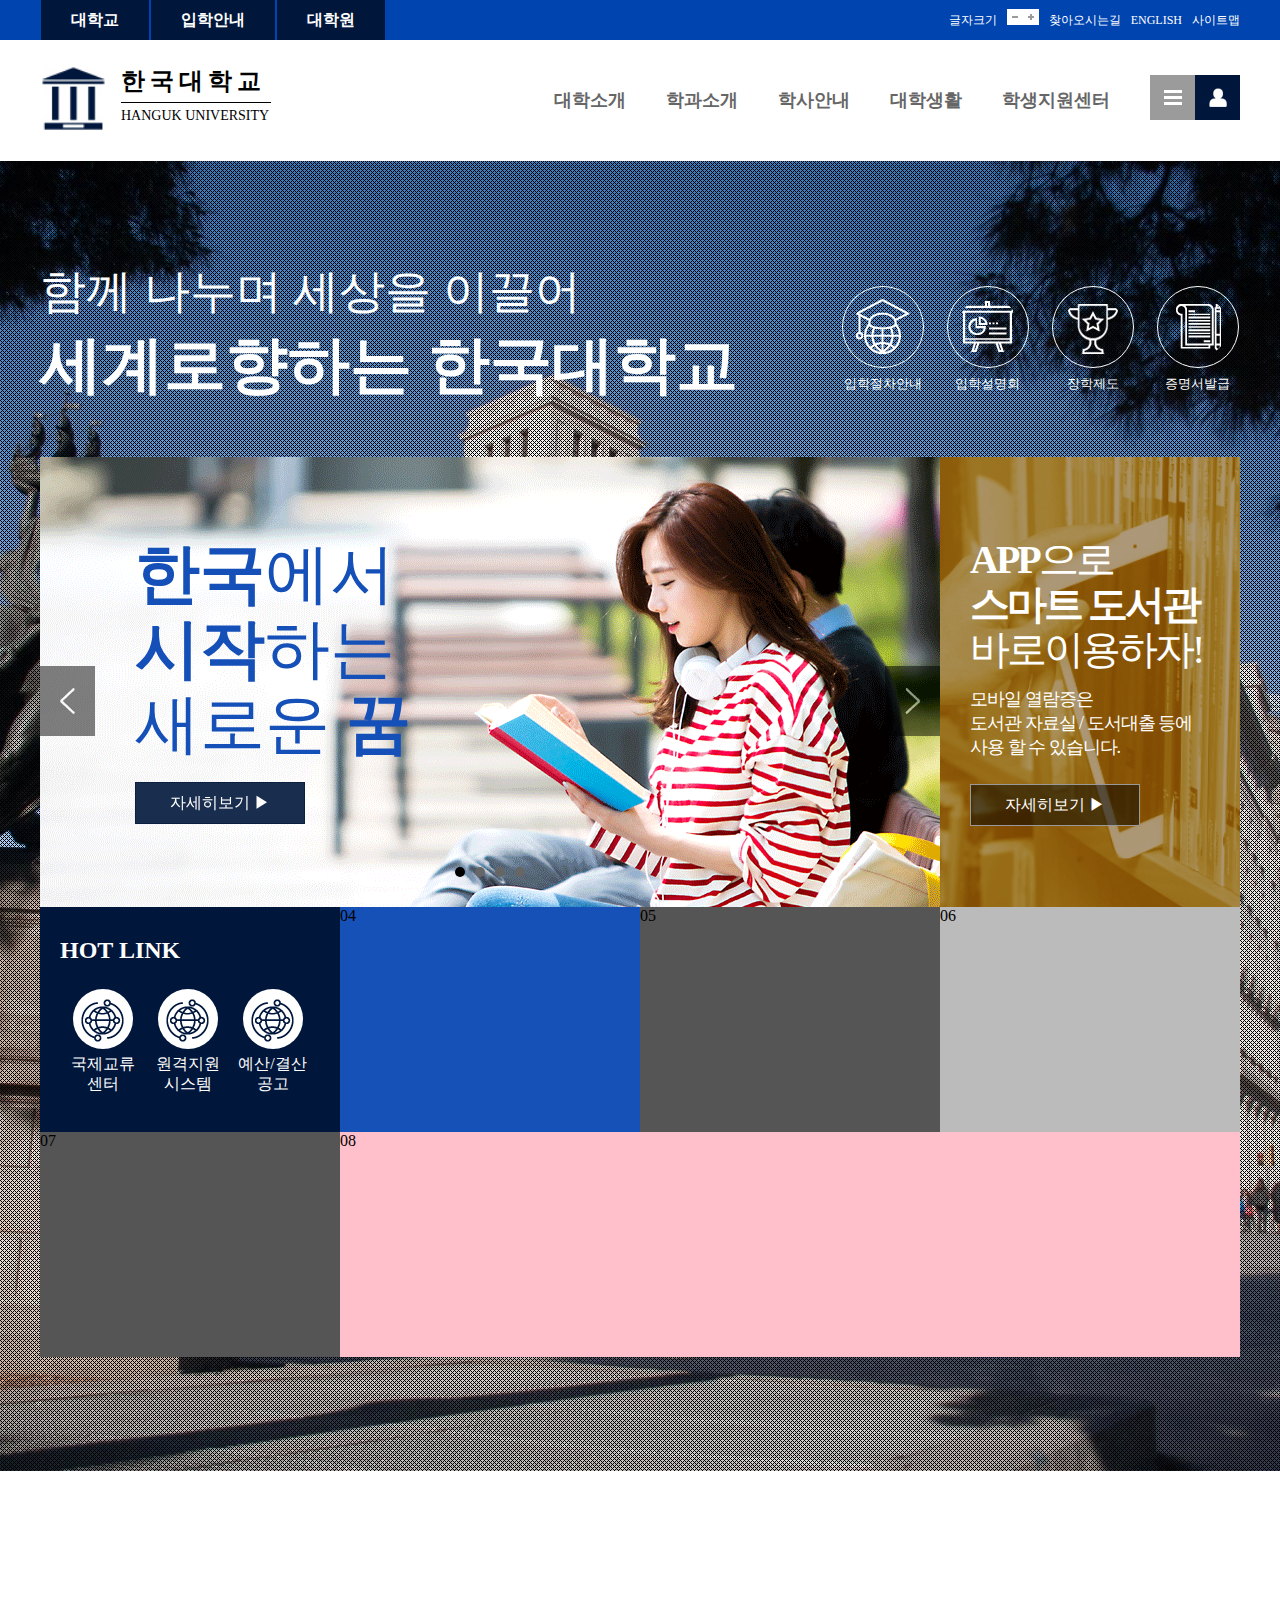
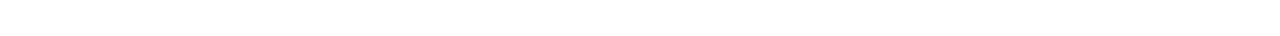
==== 02college/index.html @ dc36ebf3 "-" ====
<!DOCTYPE html>
<html lang="ko">
<head>
    <meta charset="UTF-8">
    <title>한국대학교</title>
    <link rel="stylesheet" href="css/reset.css">
    <link rel="stylesheet" href="css/jquery.bxslider.css">
    <link rel="stylesheet" href="css/style.css">
    <link rel="stylesheet" href="css/common.css">
    <script src="js/jquery-3.1.1.min.js"></script>
    <script src="js/jquery.bxslider.js"></script>
    <script>
        $(document).ready(function(){
            $(".slider").bxSlider({
                auto:true
            });
        });
        
    </script>
</head>
<body>
    <header id="header">
        <div class="top">
            <div class="wrap clearfix"> <!--1200px-->
                <ul class="topMenu">
                    <li><a href="#">대학교</a></li>
                    <li><a href="#">입학안내</a></li>
                    <li><a href="#">대학원</a></li>
                </ul>
                <ul class="sideMenu">
                    <li><a href="#">글자크기</a></li>
                    <li>
                        <ul>
                            <li><a href="#"><img src="images/sidemenu_btn1.png" alt=""></a></li>
                            <li><a href="#"><img src="images/sidemenu_btn2.png" alt=""></a></li>
                        </ul>
                    </li>
                    <li><a href="#">찾아오시는길</a></li>
                    <li><a href="#">ENGLISH</a></li>
                    <li><a href="#">사이트맵</a></li>
                </ul>
            </div><!--//wrap-->
        </div><!--//top-->
        <div class="wrap clearfix">
            <div class="logo">
                <img src="images/logo.png" alt="">
                <h2>한국대학교</h2>
                <p>HANGUK UNIVERSITY</p>
            </div>
            <div class="mainMenu">
                <ul>
                    <li><a href="#">대학소개</a></li>
                    <li><a href="#">학과소개</a></li>
                    <li><a href="#">학사안내</a></li>
                    <li><a href="#">대학생활</a></li>
                    <li><a href="#">학생지원센터</a></li>
                </ul>
                <ul>
                    <li><a href="#"><img src="images/menu_toggle_btn.png" alt=""></a></li>
                    <li><a href="#"><img src="images/menu_my_btn.png" alt=""></a></li>
                </ul>
            </div>
        </div>
    </header>
    <section id="contents">
        <div class="wrap ">
            <div class="conTop clearfix">
                <div class="txtTop">
                    <p>함께 나누며 세상을 이끌어</p>
                    <h1>세계로향하는 한국대학교</h1>
                </div>
                <ul class="btnTop">
                    <li><a href="#"><img src="images/ICON1.png" alt="">입학절차안내</a>
                    </li>
                    <li><a href="#"><img src="images/ICON2.png" alt="">입학설명회</a>
                    </li>
                    <li><a href="#"><img src="images/ICON3.png" alt="">장학제도</a>
                    </li>
                    <li><a href="#"><img src="images/ICON4.png" alt="">증명서발급</a>
                    </li>
                </ul>
            </div>
            <div class="container">
                <ul class="clearfix">
                    <li>
                        <div class="sliderWrap">
                            <ul class="slider">
                                <li><img src="images/main_slide01.png" alt=""></li>
                                <li><img src="images/main_slide01.png" alt=""></li>
                                <li><img src="images/main_slide01.png" alt=""></li>
                                <li><img src="images/main_slide01.png" alt=""></li>
                            </ul>
                            <div class="txtSlider">
                                <p class="mb20"><span class="twb">한국</span>에서<br><span class="twb">시작</span>하는<br>새로운 <span class="twb">꿈</span><br></p>
                                <a href="#" class="btn2">자세히보기 &#9654;</a>
                            </div>
                        </div>
                    </li><!----75%---->
                    <li>
                        <p class="mb15"><span class="twb">APP</span>으로<br><span class="twb">스마트 도서관</span><br>바로이용하자!</p>
                        <p class="mb25">모바일 열람증은<br>도서관 자료실 / 도서대출 등에<br>사용 할 수 있습니다.</p>
                        <a href="#" class="btn">자세히보기 &#9654;</a>
                    </li>
                    <li>
                        <p class="mb25">HOT LINK</p>
                        <ul>
                            <li>
                                <a href=""><img src="images/hotlink_icon01.png" alt="">국제교류센터</a>
                            </li>
                            <li>
                                <a href=""><img src="images/hotlink_icon01.png" alt="">원격지원시스템</a>
                            </li>
                            <li>
                                <a href=""><img src="images/hotlink_icon01.png" alt="">예산/결산 공고</a>
                            </li>
                        </ul>
                    </li>
                    <li>04</li>
                    <li>05</li>
                    <li>06</li>
                    <li>07</li>
                    <li>08</li>
                </ul>
            </div>
        </div>
    </section>
    <footer id="footer">
    </footer>
</body>
</html>
---- 02college/css/style.css ----
@charset "utf-8";

.wrap { width: 1200px; margin: 0 auto;}

/*------------header------------*/
#header {}
.top { background: #0044af; width: 100%;}

.topMenu { float: left; }
.topMenu li { float: left; background: #00163b; margin: 0 1px; }
.topMenu li a { display: block; line-height: 40px; padding: 0 30px; color: #fff; font-weight: bold; text-align: center;}

.sideMenu {float: right;}
.sideMenu li { float: left;}
.sideMenu > li > a { display: block; line-height: 40px; color: #fff; font-size: 12px; text-align: center;}
.sideMenu > li + li { padding-left: 10px;}
.sideMenu > li > ul { line-height: 40px;}

.logo { float: left; width: 300px; margin-top: 25px; }
.logo img { float: left; padding-right: 15px; width: 27%;}
.logo h2 { letter-spacing: 5px;}
.logo h2:after { content: ''; display: block; width: 150px; height: 1px; background: #000; margin: 5px 0; overflow: hidden;}
.logo p { font-size: 14px;}
.mainMenu { float: right; }
.mainMenu ul { float: left;}
.mainMenu ul li { float: left; }
.mainMenu ul li a { font-size: 18px; color: #666; font-weight: bold; }
.mainMenu ul:first-child li {padding-right: 40px; line-height: 120px; }
.mainMenu ul:last-child li {padding-top: 35px}

/*------------contents------------*/
#contents { width: 100%; height: 1310px; 
    background-image: url(../images/bg_dot.gif),url(../images/main_bg.jpg);
    background-repeat: repeat,no-repeat;
    background-position: center;
    background-size: auto, cover;
    padding: 100px 0;
}
.conTop { ; margin-bottom: 50px; width: 100%;}
.txtTop { float: left; width: 60%;}
.txtTop p, h1{ color: #fff;}
.txtTop p { font-size: 46px;}
.txtTop h1 { font-size: 62px;}
.btnTop {float: right; width: 35%;}
.btnTop li { float: left; width: 25%; margin-top: 25px;}
.btnTop li a {display: block; color: #fff; text-align: center; font-size: 13px; line-height: 20px; margin-left: 20px;}
.btnTop img {border: 1px solid #fff; padding: 10px;
border-radius: 50%;}


.txtSlider {position: absolute; left: 95px; top: 80px;}
.txtSlider p {font-size: 65px; color: #1550b8; line-height: 75px;}

.twb {font-weight: bold;}
.btn { display: block; border: 1px solid #999; width: 170px; line-height: 40px; text-align: center; background: rgba(0,0,0,0.5); color: #fff;}
.btn2 { display: block; border: 1px solid #0b1f41; width: 170px; line-height: 40px; text-align: center; background: #192d4e; color: #fff;}

.container { position: relative;}
.container > ul > li { float: left; width: 25%; height: 225px; background: #555;}
.container > ul > li:nth-child(2n){ background: pink;}
.container > ul > li:nth-child(1){ width: 75%; height: 450px; background: #aaa;}
.container > ul > li:nth-child(2){ height: 450px; background: url(../images/bg_02.png) no-repeat; padding: 80px 30px;}
.container > ul > li:nth-child(2) p:nth-child(1) {color: #fff; font-size: 40px; line-height: 45px; letter-spacing: -3px;}
.container > ul > li:nth-child(2) p:nth-child(2) {color: #fff; font-size: 18px; letter-spacing: -1px;}
.container > ul > li:nth-child(3) { padding: 30px 20px; background: #00163b;}
.container > ul > li:nth-child(3) ul > li { float: left; width: 75px; line-height: 20px; }
.container > ul > li:nth-child(3) ul > li { margin: 0 5px; }
.container > ul > li:nth-child(3) ul > li > a { display: block; text-align: center; color: #fff;}
.container > ul > li:nth-child(3) img { border-radius: 50%;}
.container > ul > li:nth-child(3) p { color: #fff; font-size: 24px; font-weight: bold; }
.container > ul > li:nth-child(4){ background: #1651b7;}
.container > ul > li:nth-child(5){ }
.container > ul > li:nth-child(6){ background: #bbb;}
.container > ul > li:nth-child(7){ }
.container > ul > li:nth-child(8){ width: 75%;}

/*---------slide---------*/
.bx-wrapper {
    -moz-box-shadow: none;
    -webkit-box-shadow: none;
    box-shadow: none;
    border: none;
    background: none;
}

.bx-wrapper .bx-pager {
    position: absolute;
    bottom: 30px;
    width: 100%;
}

.bx-wrapper .bx-prev {
    left: 0;
    background: url(../images/slide_btn_01.png) no-repeat;
    opacity: 0.5;
}

.bx-wrapper .bx-next {
    right: 0;
    background: url(../images/slide_btn_02.png) no-repeat;
    opacity: 0.5;
}

.bx-wrapper .bx-controls-direction a {
    position: absolute;
    top: 50%;
    margin-top: -16px;
    outline: 0;
    width: 55px;
    height: 70px;
    text-indent: -9999px;
    z-index: 9999;
}

/*------------footer------------*/
#footer { width: 100%; height: 165px;}
---- 02college/css/common.css ----
@charset "utf-8";

/*common css*/
.tac{text-align: center !important;}

/*padding top*/
.pt20{padding-top: 20px !important;}

/*padding bottom*/
.pb20{padding-bottom:20px !important;}

/*margin bottom*/
.mb5{margin-bottom: 5px !important;}
.mb10{margin-bottom: 10px !important;}
.mb15{margin-bottom: 15px !important;}
.mb20{margin-bottom: 20px !important;}
.mb25{margin-bottom: 25px !important;}
.mb30{margin-bottom: 30px !important;}

.h2line:after{
	content:"";display: block;width: 200px;height: 1px;
	background:#000;margin: 10px auto;
}
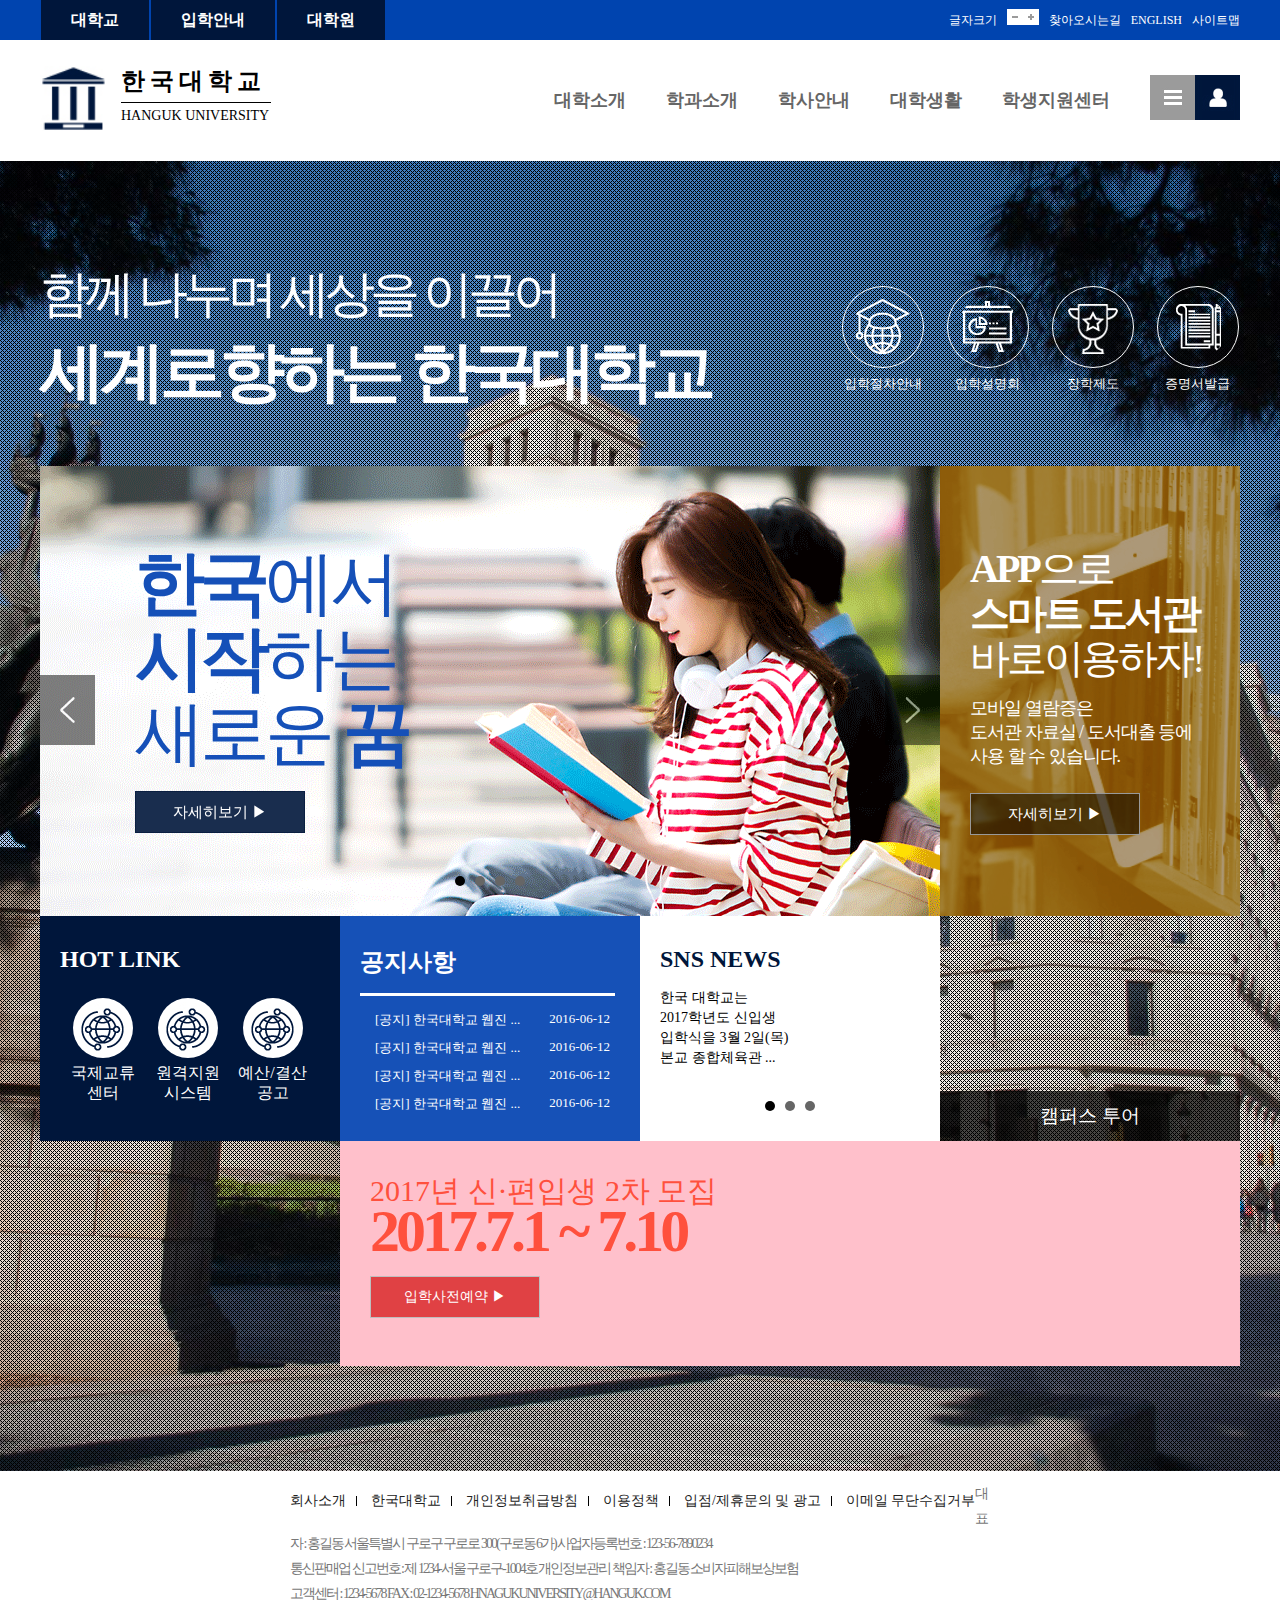
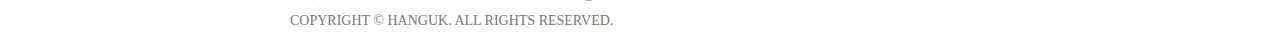
==== commit 6e9207e6: "-" ====
--- a/02college/index.html
+++ b/02college/index.html
@@ -13,6 +13,10 @@
         $(document).ready(function(){
             $(".slider").bxSlider({
                 auto:true
+            });
+            $(".slider2").bxSlider({
+                auto:true,
+                controls:false
             });
         });
         
@@ -62,8 +66,8 @@
             </div>
         </div>
     </header>
-    <section id="contents">
-        <div class="wrap ">
+    <section id="contents" class="mb10">
+        <div class="wrap">
             <div class="conTop clearfix">
                 <div class="txtTop">
                     <p>함께 나누며 세상을 이끌어</p>
@@ -102,7 +106,7 @@
                         <a href="#" class="btn">자세히보기 &#9654;</a>
                     </li>
                     <li>
-                        <p class="mb25">HOT LINK</p>
+                        <h4 class="mb25">HOT LINK</h4>
                         <ul>
                             <li>
                                 <a href=""><img src="images/hotlink_icon01.png" alt="">국제교류센터</a>
@@ -115,16 +119,76 @@
                             </li>
                         </ul>
                     </li>
-                    <li>04</li>
-                    <li>05</li>
-                    <li>06</li>
-                    <li>07</li>
-                    <li>08</li>
+                    <li>
+                        <h4>공지사항</h4>
+                        <div class="notice">
+                            <p>&#91;공지&#93; 한국대학교 웹진 ...</p>
+                            <span>2016-06-12</span>
+                        </div>
+                        <div class="notice">
+                            <p>&#91;공지&#93; 한국대학교 웹진 ...</p>
+                            <span>2016-06-12</span>
+                        </div>
+                        <div class="notice">
+                            <p>&#91;공지&#93; 한국대학교 웹진 ...</p>
+                            <span>2016-06-12</span>
+                        </div>
+                        <div class="notice">
+                            <p>&#91;공지&#93; 한국대학교 웹진 ...</p>
+                            <span>2016-06-12</span>
+                        </div>
+                    </li>
+                    <li>
+                        <h4>SNS NEWS</h4>
+                        <div class="sns mb15">
+                            <img src="images/sns_img.jpg" alt="">
+                            <p>한국 대학교는<br>2017학년도 신입생<br>입학식을 3월 2일(목)<br>본교 종합체육관 ...</p>
+                        </div>
+                        <ul class="sns_icon clearfix">
+                            <li><a href="#"><img src="images/sns_icon01.png" alt=""></a></li>
+                            <li><a href="#"><img src="images/sns_icon02.png" alt=""></a></li>
+                            <li><a href="#"><img src="images/sns_icon03.png" alt=""></a></li>
+                            <li><a href="#"><img src="images/sns_icon04.png" alt=""></a></li>
+                        </ul>
+                    </li>
+                    <li>
+                        <a href="#" class="btn3">캠퍼스 투어</a>
+                    </li>
+                    <li>
+                        <img src="images/video_btn.png" alt="">
+                    </li>
+                    <li>
+                        <div class="txtBanner">
+                           <p>2017년 신&#183;편입생 2차 모집</p>
+                            <h4>2017.7.1 &#126; 7.10</h4>
+                            <a href="#" class="btn4">입학사전예약 &#9654;</a>
+                        </div>
+                        
+                        <div class="slider2Wrap">
+                            <ul class="slider2">
+                                <li><img src="images/banner.png" alt=""></li>
+                                <li><img src="images/banner.png" alt=""></li>
+                                <li><img src="images/banner.png" alt=""></li>
+                            </ul>
+                        </div>
+                    </li>
                 </ul>
             </div>
         </div>
     </section>
     <footer id="footer">
+        <div class="ftWrap">
+            <ul>
+                <li><a href="#">회사소개</a></li>
+                <li><a href="#">한국대학교</a></li>
+                <li><a href="#">개인정보취급방침</a></li>
+                <li><a href="#">이용정책</a></li>
+                <li><a href="#">입점&#47;제휴문의 및 광고</a></li>
+                <li><a href="#">이메일 무단수집거부</a></li>
+            </ul>
+            <p>대표자 : 홍길동 서울특별시 구로구 구로로 300(구로동 6가)  사업자등록번호 : 123-56-7890234<br>통신판매업 신고번호 : 제 1234-서울 구로구-1004호 개인정보관리 책임자 : 홍길동  소비자피해보상보험<br>고객센터 : 1234-5678 FAX : 02-1234-5678 HNAGUKUNIVERSITY&#64;HANGUK.COM</p>
+            <p>COPYRIGHT &#169; HANGUK. ALL RIGHTS RESERVED.</p>
+        </div>
     </footer>
 </body>
 </html>--- a/02college/css/style.css
+++ b/02college/css/style.css
@@ -29,7 +29,7 @@
 .mainMenu ul:last-child li {padding-top: 35px}
 
 /*------------contents------------*/
-#contents { width: 100%; height: 1310px; 
+#contents { width: 100%; height: 1310px;
     background-image: url(../images/bg_dot.gif),url(../images/main_bg.jpg);
     background-repeat: repeat,no-repeat;
     background-position: center;
@@ -38,9 +38,9 @@
 }
 .conTop { ; margin-bottom: 50px; width: 100%;}
 .txtTop { float: left; width: 60%;}
-.txtTop p, h1{ color: #fff;}
-.txtTop p { font-size: 46px;}
-.txtTop h1 { font-size: 62px;}
+.txtTop p, .txtTop h1{ color: #fff; letter-spacing: -5px}
+.txtTop p { font-size: 50px;}
+.txtTop h1 { font-size: 65px;}
 .btnTop {float: right; width: 35%;}
 .btnTop li { float: left; width: 25%; margin-top: 25px;}
 .btnTop li a {display: block; color: #fff; text-align: center; font-size: 13px; line-height: 20px; margin-left: 20px;}
@@ -49,11 +49,11 @@
 
 
 .txtSlider {position: absolute; left: 95px; top: 80px;}
-.txtSlider p {font-size: 65px; color: #1550b8; line-height: 75px;}
+.txtSlider p {font-size: 70px; color: #1550b8; line-height: 75px; letter-spacing: -5px}
 
-.twb {font-weight: bold;}
-.btn { display: block; border: 1px solid #999; width: 170px; line-height: 40px; text-align: center; background: rgba(0,0,0,0.5); color: #fff;}
-.btn2 { display: block; border: 1px solid #0b1f41; width: 170px; line-height: 40px; text-align: center; background: #192d4e; color: #fff;}
+.twb { font-weight: bold;}
+.btn { display: block; border: 1px solid #999; width: 170px; line-height: 40px; text-align: center; background: rgba(0,0,0,0.5); color: #fff; font-size: 15px;}
+.btn2 { display: block; border: 1px solid #0b1f41; width: 170px; line-height: 40px; text-align: center; background: #192d4e; color: #fff; font-size: 15px;}
 
 .container { position: relative;}
 .container > ul > li { float: left; width: 25%; height: 225px; background: #555;}
@@ -67,12 +67,33 @@
 .container > ul > li:nth-child(3) ul > li { margin: 0 5px; }
 .container > ul > li:nth-child(3) ul > li > a { display: block; text-align: center; color: #fff;}
 .container > ul > li:nth-child(3) img { border-radius: 50%;}
-.container > ul > li:nth-child(3) p { color: #fff; font-size: 24px; font-weight: bold; }
-.container > ul > li:nth-child(4){ background: #1651b7;}
-.container > ul > li:nth-child(5){ }
-.container > ul > li:nth-child(6){ background: #bbb;}
-.container > ul > li:nth-child(7){ }
-.container > ul > li:nth-child(8){ width: 75%;}
+.container > ul > li:nth-child(3) h4 { color: #fff; font-size: 24px; font-weight: bold;}
+.container > ul > li:nth-child(4) { background: #1651b7; padding: 30px 20px;}
+.container > ul > li:nth-child(4) .notice { position: relative; margin-bottom: 10px;}
+.container > ul > li:nth-child(4) h4 { color: #fff; font-size: 24px; font-weight: bold;}
+.container > ul > li:nth-child(4) h4:after { content: ''; width: 255px; height: 3px; background: #fff; display: block; margin: 15px 0;}
+.container > ul > li:nth-child(4) p { padding-left: 15px; background: url(../images/notice_list.png) no-repeat 0 50%; color: #fff; font-size: 13px;}
+.container > ul > li:nth-child(4) span {position: absolute; right: 10px; top: 0; color: #fff; font-size: 13px;}
+.container > ul > li:nth-child(5) { padding: 30px 20px; background: #fff;}
+.container > ul > li:nth-child(5) h4 { color: #00163b; font-size: 24px; font-weight: bold; margin-bottom: 15px;}
+.container > ul > li:nth-child(5) p {font-size: 14px; line-height: 20px;}
+.container > ul > li:nth-child(5) .sns img {float: left; margin-right: 10px; width: 115px;}
+.container > ul > li:nth-child(5) .sns_icon {float: right;}
+.container > ul > li:nth-child(5) .sns_icon li {float: left;}
+.container > ul > li:nth-child(5) .sns_icon li + li {margin-left: 5px;}
+
+.container > ul > li:nth-child(6) {background: url(../images/campus.jpg) no-repeat -140px -50px; }
+.container > ul > li:nth-child(6) {position: relative;}
+.container > ul > li:nth-child(6) .btn3 {position: absolute; color: #fff; width: 100%; display: block; background: rgba(0,0,0,0.7); text-align: center; line-height: 50px; font-size: 19px; bottom: 0;}
+
+.container > ul > li:nth-child(7) {background: url(../images/video_img.jpg) no-repeat; position: relative;}
+.container > ul > li:nth-child(7) img {position: absolute; left: 50%; top: 50%; transform: translate(-50%, -50%); border-radius: 50%; opacity: 0.7;}
+.container > ul > li:nth-child(8) { position: relative; width: 75%; }
+.container > ul > li:nth-child(8) .txtBanner {position: absolute; z-index: 1; padding: 30px;}
+.container > ul > li:nth-child(8) p {color: #ff503d; font-size: 30px; margin-bottom: -15px;}
+.container > ul > li:nth-child(8) h4 {color: #ff503d; font-weight: bold; font-size: 60px; letter-spacing: -4px; margin-bottom: 10px;}
+.container > ul > li:nth-child(8) .btn4 {display: block; border: 1px solid #bebebe; width: 170px; line-height: 40px; text-align: center; background: rgba(212, 12, 12, 0.71); color: #fff; font-size: 14px;}
+
 
 /*---------slide---------*/
 .bx-wrapper {
@@ -113,4 +134,17 @@
 }
 
 /*------------footer------------*/
-#footer { width: 100%; height: 165px;}+#footer { width: 100%; height: 165px; position: relative;}
+.ftWrap { width: 700px; margin: 0 auto;}
+#footer ul li {float: left;}
+#footer ul li a:after { content: ''; width: 1px; height: 10px; background: #000; position: absolute; top: 15px; margin-left: 10px;}
+#footer ul li:last-child a:after { display: none;}
+#footer ul li + li { margin-left: 25px;}
+#footer ul li a {display: block; line-height: 40px; font-size: 14px; color: #222;}
+#footer ul + p {font-size: 14px; color: #777; line-height: 25px; letter-spacing: -2px}
+#footer p + p {font-size: 14px; color: #777; line-height: 30px;}
+
+
+
+
+
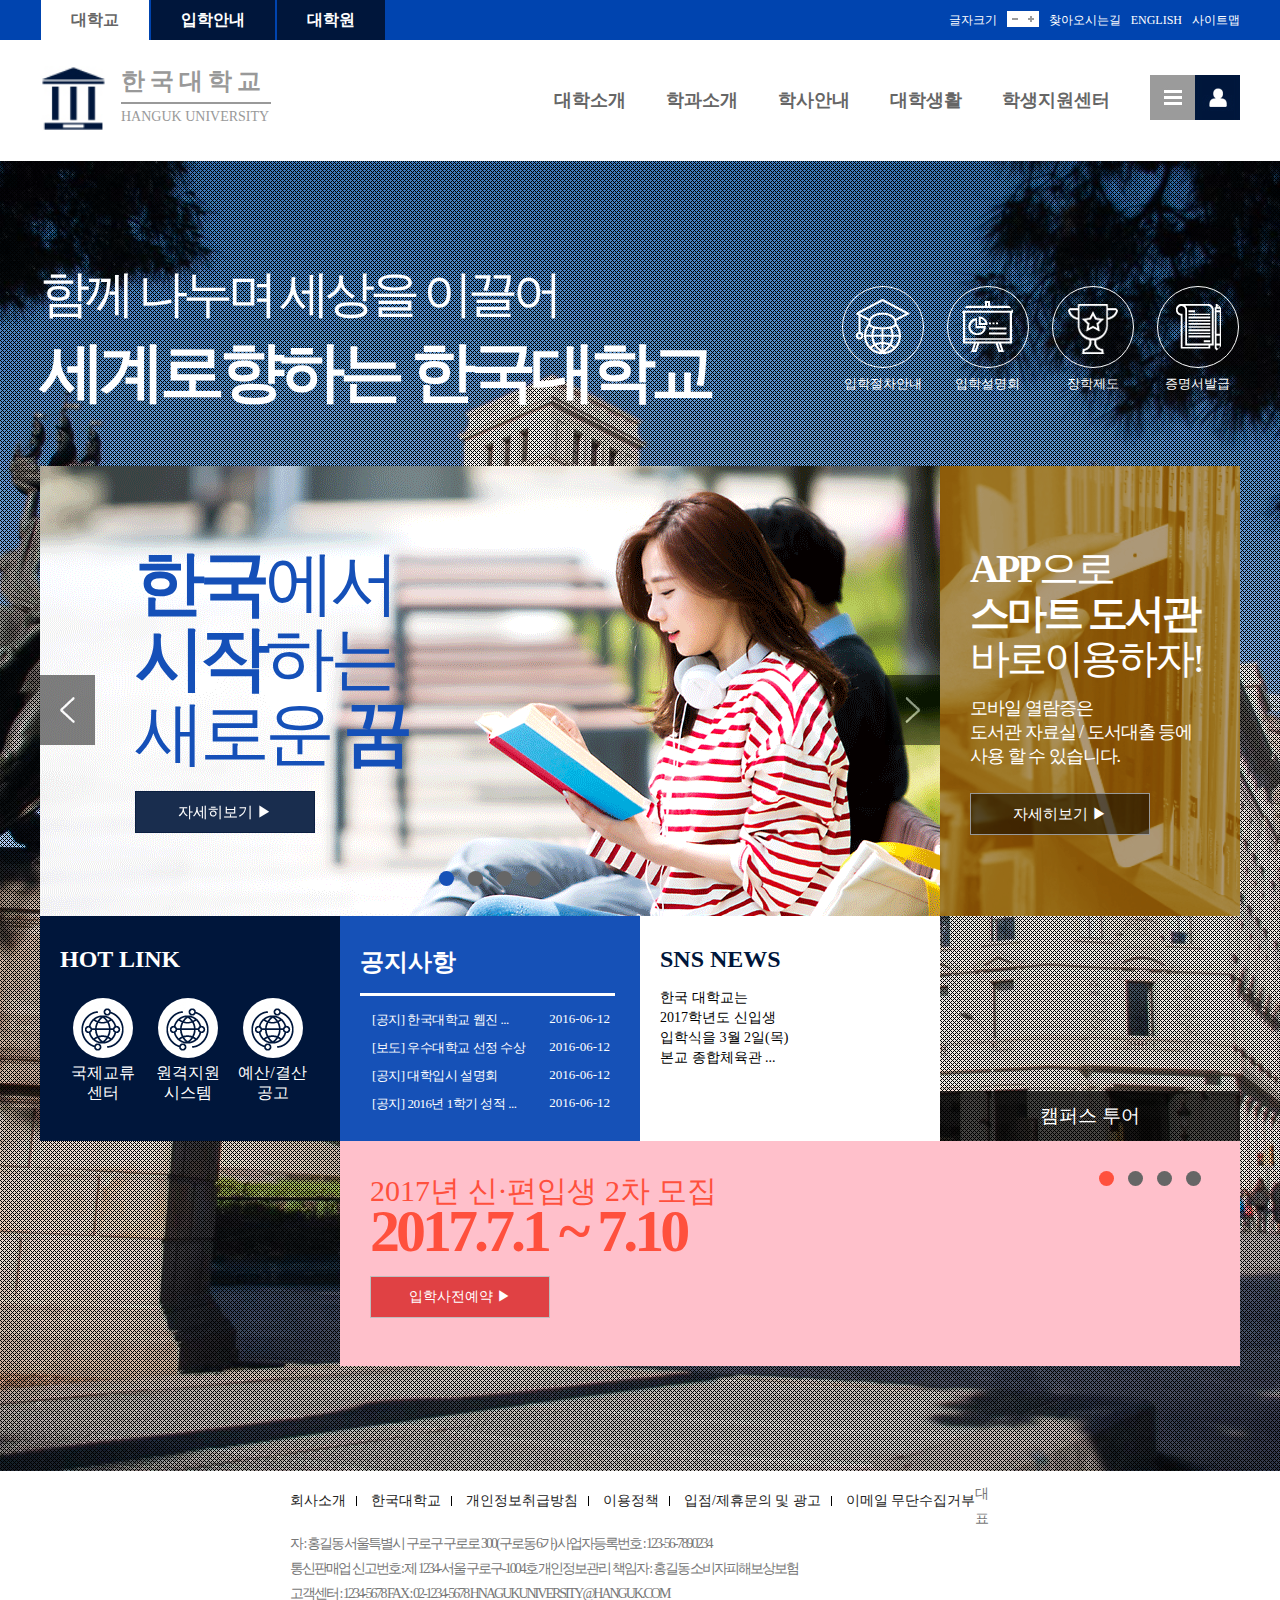
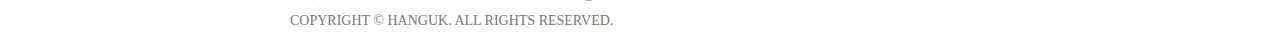
==== commit 72a7e18e: "-" ====
--- a/02college/index.html
+++ b/02college/index.html
@@ -32,7 +32,7 @@
                     <li><a href="#">대학원</a></li>
                 </ul>
                 <ul class="sideMenu">
-                    <li><a href="#">글자크기</a></li>
+                    <li><p>글자크기</p></li>
                     <li>
                         <ul>
                             <li><a href="#"><img src="images/sidemenu_btn1.png" alt=""></a></li>
@@ -126,15 +126,15 @@
                             <span>2016-06-12</span>
                         </div>
                         <div class="notice">
-                            <p>&#91;공지&#93; 한국대학교 웹진 ...</p>
+                            <p>&#91;보도&#93; 우수대학교 선정 수상</p>
                             <span>2016-06-12</span>
                         </div>
                         <div class="notice">
-                            <p>&#91;공지&#93; 한국대학교 웹진 ...</p>
+                            <p>&#91;공지&#93; 대학입시 설명회</p>
                             <span>2016-06-12</span>
                         </div>
                         <div class="notice">
-                            <p>&#91;공지&#93; 한국대학교 웹진 ...</p>
+                            <p>&#91;공지&#93; 2016년 1학기 성적 ...</p>
                             <span>2016-06-12</span>
                         </div>
                     </li>
@@ -155,7 +155,7 @@
                         <a href="#" class="btn3">캠퍼스 투어</a>
                     </li>
                     <li>
-                        <img src="images/video_btn.png" alt="">
+                        <a href="#"><img src="images/video_btn.png" alt=""></a>
                     </li>
                     <li>
                         <div class="txtBanner">
@@ -166,6 +166,7 @@
                         
                         <div class="slider2Wrap">
                             <ul class="slider2">
+                                <li><img src="images/banner.png" alt=""></li>
                                 <li><img src="images/banner.png" alt=""></li>
                                 <li><img src="images/banner.png" alt=""></li>
                                 <li><img src="images/banner.png" alt=""></li>
--- a/02college/css/style.css
+++ b/02college/css/style.css
@@ -1,26 +1,29 @@
 @charset "utf-8";
 
+body {min-width: 1200px;}
 .wrap { width: 1200px; margin: 0 auto;}
 
 /*------------header------------*/
-#header {}
 .top { background: #0044af; width: 100%;}
 
 .topMenu { float: left; }
 .topMenu li { float: left; background: #00163b; margin: 0 1px; }
 .topMenu li a { display: block; line-height: 40px; padding: 0 30px; color: #fff; font-weight: bold; text-align: center;}
+.topMenu li:first-child a {color: #666; background: #fff;}
+
 
 .sideMenu {float: right;}
 .sideMenu li { float: left;}
+.sideMenu > li > p { line-height: 40px; color: #fff; font-size: 12px; text-align: center;}
 .sideMenu > li > a { display: block; line-height: 40px; color: #fff; font-size: 12px; text-align: center;}
 .sideMenu > li + li { padding-left: 10px;}
-.sideMenu > li > ul { line-height: 40px;}
+.sideMenu > li > ul { padding-top: 10.5px;}
 
 .logo { float: left; width: 300px; margin-top: 25px; }
 .logo img { float: left; padding-right: 15px; width: 27%;}
-.logo h2 { letter-spacing: 5px;}
-.logo h2:after { content: ''; display: block; width: 150px; height: 1px; background: #000; margin: 5px 0; overflow: hidden;}
-.logo p { font-size: 14px;}
+.logo h2 { letter-spacing: 5px; color: #999;}
+.logo h2:after { content: ''; display: block; width: 150px; height: 2px; background: #999; margin: 5px 0; overflow: hidden;}
+.logo p { font-size: 14px; color: #999;}
 .mainMenu { float: right; }
 .mainMenu ul { float: left;}
 .mainMenu ul li { float: left; }
@@ -52,8 +55,8 @@
 .txtSlider p {font-size: 70px; color: #1550b8; line-height: 75px; letter-spacing: -5px}
 
 .twb { font-weight: bold;}
-.btn { display: block; border: 1px solid #999; width: 170px; line-height: 40px; text-align: center; background: rgba(0,0,0,0.5); color: #fff; font-size: 15px;}
-.btn2 { display: block; border: 1px solid #0b1f41; width: 170px; line-height: 40px; text-align: center; background: #192d4e; color: #fff; font-size: 15px;}
+.btn { display: block; border: 1px solid #999; width: 180px; line-height: 40px; text-align: center; background: rgba(0,0,0,0.5); color: #fff; font-size: 15px;}
+.btn2 { display: block; border: 1px solid #0b1f41; width: 180px; line-height: 40px; text-align: center; background: #192d4e; color: #fff; font-size: 15px;}
 
 .container { position: relative;}
 .container > ul > li { float: left; width: 25%; height: 225px; background: #555;}
@@ -72,7 +75,7 @@
 .container > ul > li:nth-child(4) .notice { position: relative; margin-bottom: 10px;}
 .container > ul > li:nth-child(4) h4 { color: #fff; font-size: 24px; font-weight: bold;}
 .container > ul > li:nth-child(4) h4:after { content: ''; width: 255px; height: 3px; background: #fff; display: block; margin: 15px 0;}
-.container > ul > li:nth-child(4) p { padding-left: 15px; background: url(../images/notice_list.png) no-repeat 0 50%; color: #fff; font-size: 13px;}
+.container > ul > li:nth-child(4) p { padding-left: 12px; background: url(../images/notice_list.png) no-repeat 0 55%; color: #fff; font-size: 13px; letter-spacing: -0.5px;}
 .container > ul > li:nth-child(4) span {position: absolute; right: 10px; top: 0; color: #fff; font-size: 13px;}
 .container > ul > li:nth-child(5) { padding: 30px 20px; background: #fff;}
 .container > ul > li:nth-child(5) h4 { color: #00163b; font-size: 24px; font-weight: bold; margin-bottom: 15px;}
@@ -92,8 +95,21 @@
 .container > ul > li:nth-child(8) .txtBanner {position: absolute; z-index: 1; padding: 30px;}
 .container > ul > li:nth-child(8) p {color: #ff503d; font-size: 30px; margin-bottom: -15px;}
 .container > ul > li:nth-child(8) h4 {color: #ff503d; font-weight: bold; font-size: 60px; letter-spacing: -4px; margin-bottom: 10px;}
-.container > ul > li:nth-child(8) .btn4 {display: block; border: 1px solid #bebebe; width: 170px; line-height: 40px; text-align: center; background: rgba(212, 12, 12, 0.71); color: #fff; font-size: 14px;}
+.container > ul > li:nth-child(8) .btn4 {display: block; border: 1px solid #bebebe; width: 180px; line-height: 40px; text-align: center; background: rgba(212, 12, 12, 0.71); color: #fff; font-size: 14px;}
+.container > ul > li:nth-child(8) .bx-pager {
+    top: 10px;
+    right: 30px;
+    width: 120px;
+}
+.container > ul > li:nth-child(8) .bx-wrapper .bx-pager.bx-default-pager a:hover, .container > ul > li:nth-child(8) .bx-wrapper .bx-pager.bx-default-pager a.active, .bx-wrapper .bx-pager.bx-default-pager a:focus {
+    background: #ff503d;
+}
 
+.container > ul > li:nth-child(8) .bx-wrapper .bx-pager.bx-default-pager a {
+    width: 15px;
+    height: 15px;
+    margin: 0 7px;
+}
 
 /*---------slide---------*/
 .bx-wrapper {
@@ -105,7 +121,6 @@
 }
 
 .bx-wrapper .bx-pager {
-    position: absolute;
     bottom: 30px;
     width: 100%;
 }
@@ -122,15 +137,27 @@
     opacity: 0.5;
 }
 
+.bx-wrapper .bx-next:hover,
+.bx-wrapper .bx-next:focus {
+  background-position: 0 0;
+}
+
 .bx-wrapper .bx-controls-direction a {
-    position: absolute;
-    top: 50%;
-    margin-top: -16px;
-    outline: 0;
     width: 55px;
     height: 70px;
-    text-indent: -9999px;
-    z-index: 9999;
+}
+
+.bx-wrapper .bx-pager.bx-default-pager a {
+    width: 15px;
+    height: 15px;
+    margin: 0 7px;
+    -moz-border-radius: 7.5px;
+    -webkit-border-radius: 7.5px;
+    border-radius: 7.5px;
+}
+
+.bx-wrapper .bx-pager.bx-default-pager a:hover, .bx-wrapper .bx-pager.bx-default-pager a.active, .bx-wrapper .bx-pager.bx-default-pager a:focus {
+    background: #1651b7;
 }
 
 /*------------footer------------*/
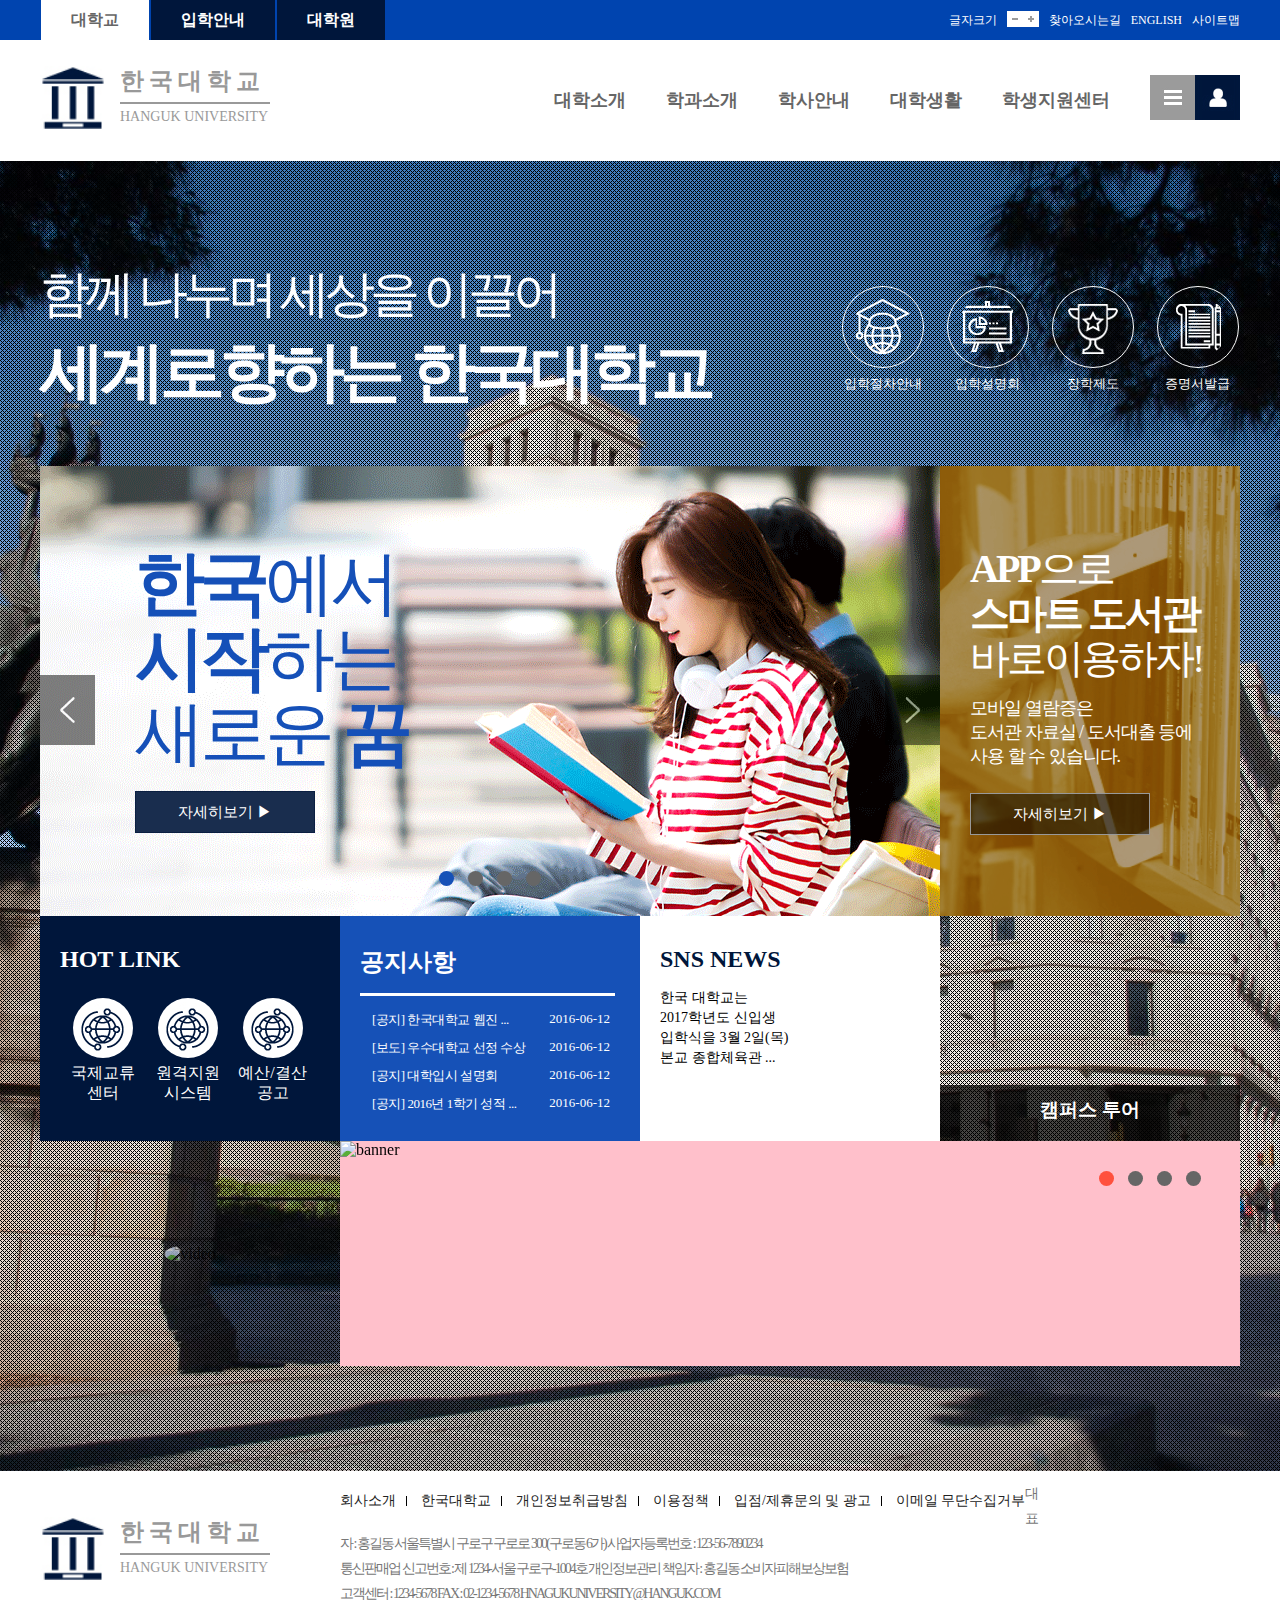
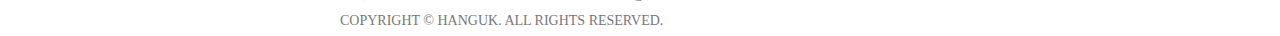
==== commit 9d5ff4bf: "-" ====
--- a/02college/index.html
+++ b/02college/index.html
@@ -3,12 +3,15 @@
 <head>
     <meta charset="UTF-8">
     <title>한국대학교</title>
+    <link rel="stylesheet" href="css/colorbox.css">
+    <link rel="stylesheet" href="css/jquery.bxslider.css">
     <link rel="stylesheet" href="css/reset.css">
-    <link rel="stylesheet" href="css/jquery.bxslider.css">
     <link rel="stylesheet" href="css/style.css">
     <link rel="stylesheet" href="css/common.css">
     <script src="js/jquery-3.1.1.min.js"></script>
+    <script src="js/jquery.colorbox-min.js"></script>
     <script src="js/jquery.bxslider.js"></script>
+    
     <script>
         $(document).ready(function(){
             $(".slider").bxSlider({
@@ -17,6 +20,11 @@
             $(".slider2").bxSlider({
                 auto:true,
                 controls:false
+            });
+            $(".youtube").colorbox({
+                iframe:true,
+                innerWidth:700,
+                innerHeight:393.75
             });
         });
         
@@ -89,15 +97,36 @@
                     <li>
                         <div class="sliderWrap">
                             <ul class="slider">
-                                <li><img src="images/main_slide01.png" alt=""></li>
-                                <li><img src="images/main_slide01.png" alt=""></li>
-                                <li><img src="images/main_slide01.png" alt=""></li>
-                                <li><img src="images/main_slide01.png" alt=""></li>
+                                <li>
+                                    <img src="images/main_slide01.png" alt="main1">
+                                    <div class="txtSlider">
+                                        <p class="mb20"><span class="twb">한국</span>에서<br><span class="twb">시작</span>하는<br>새로운 <span class="twb">꿈</span><br></p>
+                                        <a href="#" class="btn2">자세히보기 &#9654;</a>
+                                    </div>
+                                </li>
+                                <li>
+                                    <img src="images/main_slide01.png" alt="main1">
+                                    <div class="txtSlider">
+                                        <p class="mb20"><span class="twb">한국</span>에서<br><span class="twb">시작</span>하는<br>새로운 <span class="twb">꿈</span><br></p>
+                                        <a href="#" class="btn2">자세히보기 &#9654;</a>
+                                    </div>
+                                </li>
+                                <li>
+                                    <img src="images/main_slide01.png" alt="main1">
+                                    <div class="txtSlider">
+                                        <p class="mb20"><span class="twb">한국</span>에서<br><span class="twb">시작</span>하는<br>새로운 <span class="twb">꿈</span><br></p>
+                                        <a href="#" class="btn2">자세히보기 &#9654;</a>
+                                    </div>
+                                </li>
+                                <li>
+                                    <img src="images/main_slide01.png" alt="main1">
+                                    <div class="txtSlider">
+                                        <p class="mb20"><span class="twb">한국</span>에서<br><span class="twb">시작</span>하는<br>새로운 <span class="twb">꿈</span><br></p>
+                                        <a href="#" class="btn2">자세히보기 &#9654;</a>
+                                    </div>
+                                </li>
                             </ul>
-                            <div class="txtSlider">
-                                <p class="mb20"><span class="twb">한국</span>에서<br><span class="twb">시작</span>하는<br>새로운 <span class="twb">꿈</span><br></p>
-                                <a href="#" class="btn2">자세히보기 &#9654;</a>
-                            </div>
+                            
                         </div>
                     </li><!----75%---->
                     <li>
@@ -152,24 +181,48 @@
                         </ul>
                     </li>
                     <li>
-                        <a href="#" class="btn3">캠퍼스 투어</a>
-                    </li>
-                    <li>
-                        <a href="#"><img src="images/video_btn.png" alt=""></a>
-                    </li>
-                    <li>
-                        <div class="txtBanner">
-                           <p>2017년 신&#183;편입생 2차 모집</p>
-                            <h4>2017.7.1 &#126; 7.10</h4>
-                            <a href="#" class="btn4">입학사전예약 &#9654;</a>
-                        </div>
+                        <a href="#" class="cc_overlay">캠퍼스 투어</a>
                         
+                    </li>
+                    <li>
+                        <a href="https://www.youtube.com/embed/uxQG7WIZRrc" class="youtube" title="캠퍼스 전경"><img src="images/video_btn.png" alt="video"></a>
+                        
+                    </li>
+                    <li>
                         <div class="slider2Wrap">
                             <ul class="slider2">
-                                <li><img src="images/banner.png" alt=""></li>
-                                <li><img src="images/banner.png" alt=""></li>
-                                <li><img src="images/banner.png" alt=""></li>
-                                <li><img src="images/banner.png" alt=""></li>
+                                <li>
+                                    <div class="txtBanner">
+                                       <p>2017년 신&#183;편입생 2차 모집</p>
+                                        <h4>2017.7.1 &#126; 7.10</h4>
+                                        <a href="#" class="btn4">입학사전예약 &#9654;</a>
+                                    </div>
+                                    <img src="images/banner.png" alt="banner">
+                                </li>
+                                <li>
+                                    <div class="txtBanner">
+                                       <p>2017년 신&#183;편입생 2차 모집</p>
+                                        <h4>2017.7.1 &#126; 7.10</h4>
+                                        <a href="#" class="btn4">입학사전예약 &#9654;</a>
+                                    </div>
+                                    <img src="images/banner.png" alt="banner">
+                                </li>
+                                <li>
+                                    <div class="txtBanner">
+                                       <p>2017년 신&#183;편입생 2차 모집</p>
+                                        <h4>2017.7.1 &#126; 7.10</h4>
+                                        <a href="#" class="btn4">입학사전예약 &#9654;</a>
+                                    </div>
+                                    <img src="images/banner.png" alt="banner">
+                                </li>
+                                <li>
+                                    <div class="txtBanner">
+                                       <p>2017년 신&#183;편입생 2차 모집</p>
+                                        <h4>2017.7.1 &#126; 7.10</h4>
+                                        <a href="#" class="btn4">입학사전예약 &#9654;</a>
+                                    </div>
+                                    <img src="images/banner.png" alt="banner">
+                                </li>
                             </ul>
                         </div>
                     </li>
@@ -178,18 +231,25 @@
         </div>
     </section>
     <footer id="footer">
-        <div class="ftWrap">
-            <ul>
-                <li><a href="#">회사소개</a></li>
-                <li><a href="#">한국대학교</a></li>
-                <li><a href="#">개인정보취급방침</a></li>
-                <li><a href="#">이용정책</a></li>
-                <li><a href="#">입점&#47;제휴문의 및 광고</a></li>
-                <li><a href="#">이메일 무단수집거부</a></li>
-            </ul>
-            <p>대표자 : 홍길동 서울특별시 구로구 구로로 300(구로동 6가)  사업자등록번호 : 123-56-7890234<br>통신판매업 신고번호 : 제 1234-서울 구로구-1004호 개인정보관리 책임자 : 홍길동  소비자피해보상보험<br>고객센터 : 1234-5678 FAX : 02-1234-5678 HNAGUKUNIVERSITY&#64;HANGUK.COM</p>
-            <p>COPYRIGHT &#169; HANGUK. ALL RIGHTS RESERVED.</p>
-        </div>
+       <div class="wrap">
+           <div class="ftLogo">
+               <img src="images/logo.png" alt="">
+               <h2>한국대학교</h2>
+               <p>HANGUK UNIVERSITY</p>
+           </div>
+           <div class="ftWrap">
+               <ul>
+                   <li><a href="#">회사소개</a></li>
+                   <li><a href="#">한국대학교</a></li>
+                   <li><a href="#">개인정보취급방침</a></li>
+                   <li><a href="#">이용정책</a></li>
+                   <li><a href="#">입점&#47;제휴문의 및 광고</a></li>
+                   <li><a href="#">이메일 무단수집거부</a></li>
+               </ul>
+               <p>대표자 : 홍길동 서울특별시 구로구 구로로 300(구로동 6가)  사업자등록번호 : 123-56-7890234<br>통신판매업 신고번호 : 제 1234-서울 구로구-1004호 개인정보관리 책임자 : 홍길동  소비자피해보상보험<br>고객센터 : 1234-5678 FAX : 02-1234-5678 HNAGUKUNIVERSITY&#64;HANGUK.COM</p>
+               <p>COPYRIGHT &#169; HANGUK. ALL RIGHTS RESERVED.</p>
+           </div>
+       </div>
     </footer>
 </body>
 </html>--- a/02college/css/style.css
+++ b/02college/css/style.css
@@ -20,7 +20,7 @@
 .sideMenu > li > ul { padding-top: 10.5px;}
 
 .logo { float: left; width: 300px; margin-top: 25px; }
-.logo img { float: left; padding-right: 15px; width: 27%;}
+.logo img { float: left; padding-right: 15px; width: 80px;}
 .logo h2 { letter-spacing: 5px; color: #999;}
 .logo h2:after { content: ''; display: block; width: 150px; height: 2px; background: #999; margin: 5px 0; overflow: hidden;}
 .logo p { font-size: 14px; color: #999;}
@@ -87,12 +87,14 @@
 
 .container > ul > li:nth-child(6) {background: url(../images/campus.jpg) no-repeat -140px -50px; }
 .container > ul > li:nth-child(6) {position: relative;}
-.container > ul > li:nth-child(6) .btn3 {position: absolute; color: #fff; width: 100%; display: block; background: rgba(0,0,0,0.7); text-align: center; line-height: 50px; font-size: 19px; bottom: 0;}
+
+.container > ul > li:nth-child(6) .cc_overlay {position: absolute; color: #fff; text-align: center; line-height: 50px; font-size: 19px; background: rgba(0,0,0,0.7); width: 100%; font-weight: bold; height: 100%; top: 75%; transition: 0.5s;}
+.container > ul > li:nth-child(6) .cc_overlay:hover {top: 0; line-height: 225px;}
 
 .container > ul > li:nth-child(7) {background: url(../images/video_img.jpg) no-repeat; position: relative;}
 .container > ul > li:nth-child(7) img {position: absolute; left: 50%; top: 50%; transform: translate(-50%, -50%); border-radius: 50%; opacity: 0.7;}
 .container > ul > li:nth-child(8) { position: relative; width: 75%; }
-.container > ul > li:nth-child(8) .txtBanner {position: absolute; z-index: 1; padding: 30px;}
+.container > ul > li:nth-child(8) .txtBanner {position: absolute; padding: 30px;}
 .container > ul > li:nth-child(8) p {color: #ff503d; font-size: 30px; margin-bottom: -15px;}
 .container > ul > li:nth-child(8) h4 {color: #ff503d; font-weight: bold; font-size: 60px; letter-spacing: -4px; margin-bottom: 10px;}
 .container > ul > li:nth-child(8) .btn4 {display: block; border: 1px solid #bebebe; width: 180px; line-height: 40px; text-align: center; background: rgba(212, 12, 12, 0.71); color: #fff; font-size: 14px;}
@@ -100,6 +102,7 @@
     top: 10px;
     right: 30px;
     width: 120px;
+    height: 40px;
 }
 .container > ul > li:nth-child(8) .bx-wrapper .bx-pager.bx-default-pager a:hover, .container > ul > li:nth-child(8) .bx-wrapper .bx-pager.bx-default-pager a.active, .bx-wrapper .bx-pager.bx-default-pager a:focus {
     background: #ff503d;
@@ -161,17 +164,17 @@
 }
 
 /*------------footer------------*/
-#footer { width: 100%; height: 165px; position: relative;}
-.ftWrap { width: 700px; margin: 0 auto;}
-#footer ul li {float: left;}
-#footer ul li a:after { content: ''; width: 1px; height: 10px; background: #000; position: absolute; top: 15px; margin-left: 10px;}
-#footer ul li:last-child a:after { display: none;}
-#footer ul li + li { margin-left: 25px;}
-#footer ul li a {display: block; line-height: 40px; font-size: 14px; color: #222;}
-#footer ul + p {font-size: 14px; color: #777; line-height: 25px; letter-spacing: -2px}
-#footer p + p {font-size: 14px; color: #777; line-height: 30px;}
-
-
-
-
-
+#footer { position: relative; }
+.ftLogo { float: left; width: 300px; padding-top: 35px;}
+.ftLogo img { float: left; padding-right: 15px; width: 80px;}
+.ftLogo h2 { letter-spacing: 5px; color: #999;}
+.ftLogo h2:after { content: ''; display: block; width: 150px; height: 2px; background: #999; margin: 5px 0; overflow: hidden;}
+.ftLogo p { font-size: 14px; color: #999;}
+.ftWrap { float: left; width: 700px;}
+.ftWrap ul li {float: left;}
+.ftWrap ul li a:after { content: ''; width: 1px; height: 10px; background: #000; position: absolute; top: 15px; margin-left: 10px;}
+.ftWrap ul li:last-child a:after { display: none;}
+.ftWrap ul li + li { margin-left: 25px;}
+.ftWrap ul li a {display: block; line-height: 40px; font-size: 14px; color: #222;}
+.ftWrap ul + p {font-size: 14px; color: #777; line-height: 25px; letter-spacing: -2px}
+.ftWrap p + p {font-size: 14px; color: #777; line-height: 30px;}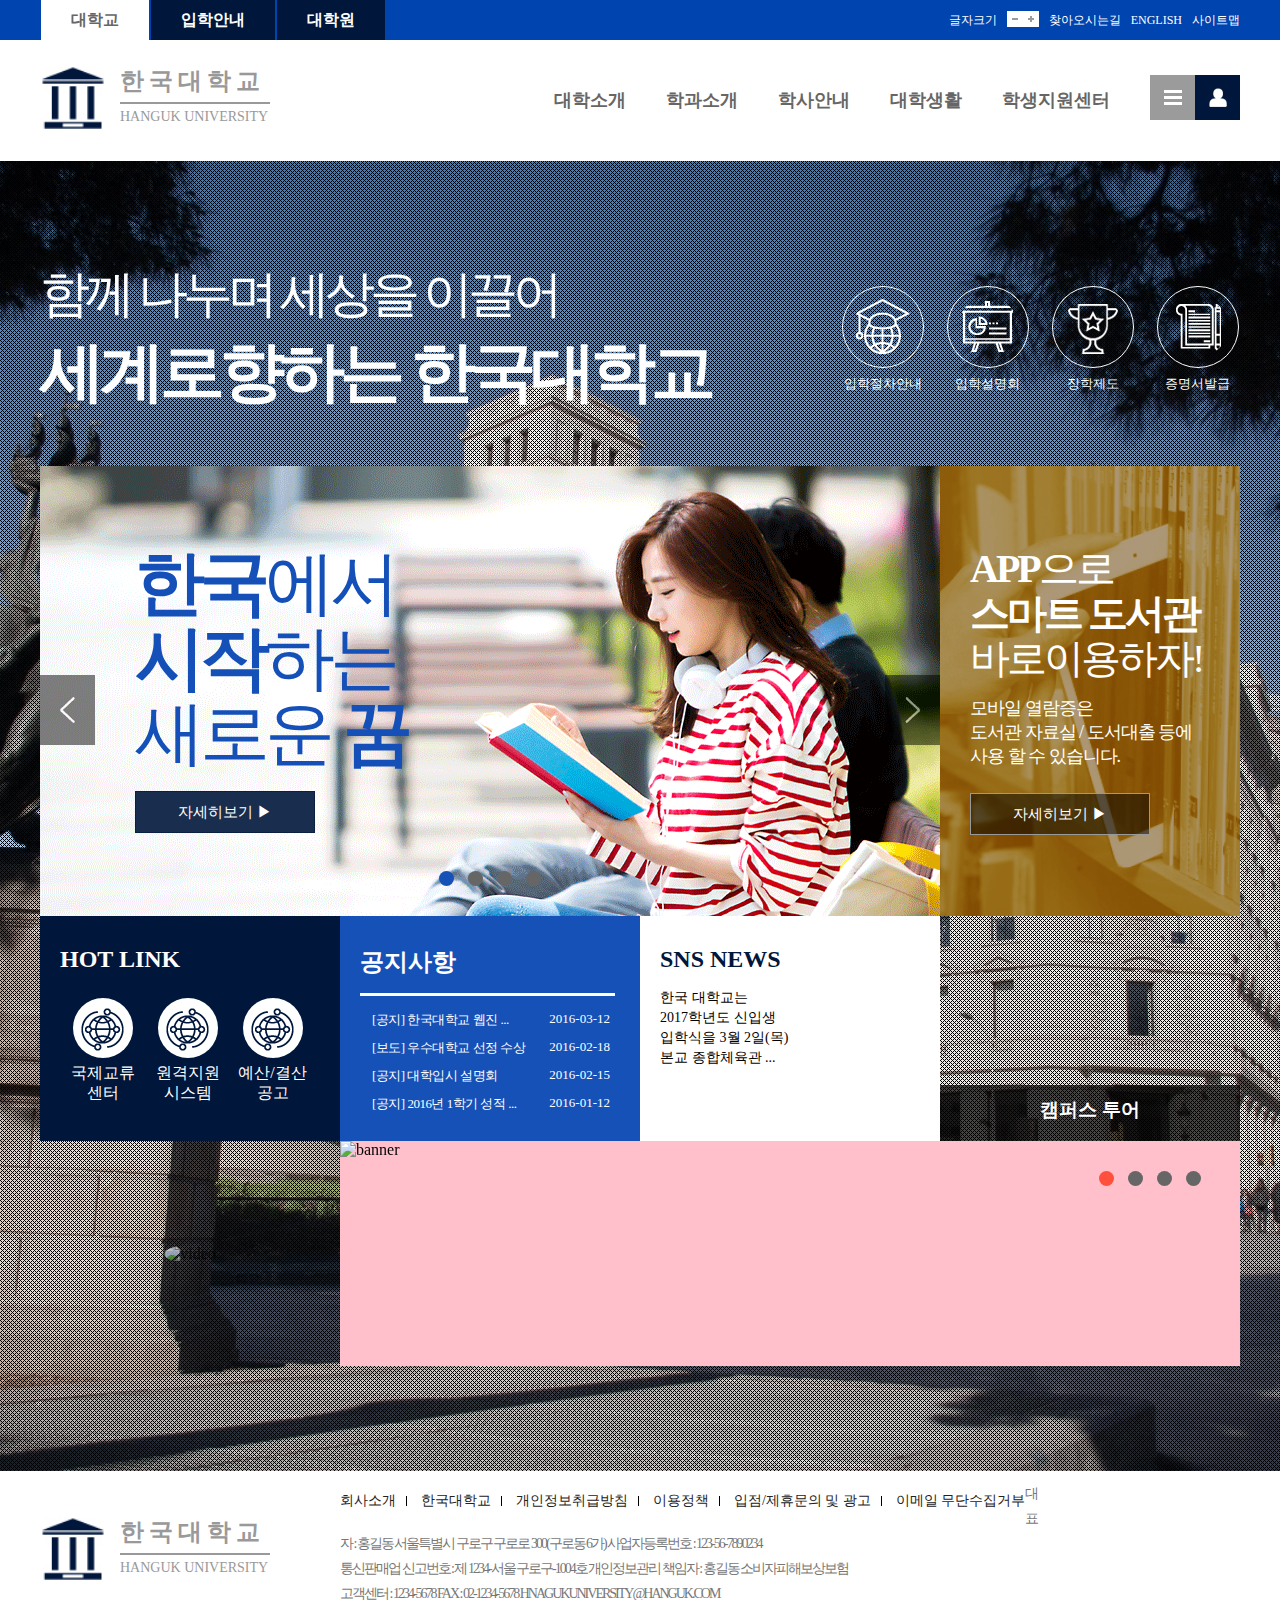
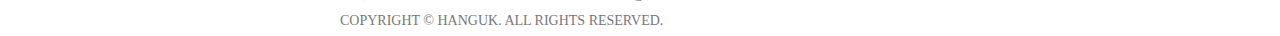
==== commit 312d07f4: "-" ====
--- a/02college/index.html
+++ b/02college/index.html
@@ -55,9 +55,11 @@
         </div><!--//top-->
         <div class="wrap clearfix">
             <div class="logo">
-                <img src="images/logo.png" alt="">
-                <h2>한국대학교</h2>
-                <p>HANGUK UNIVERSITY</p>
+                <a href="#">
+                    <img src="images/logo.png" alt="">
+                    <h2>한국대학교</h2>
+                    <p>HANGUK UNIVERSITY</p>
+                </a>
             </div>
             <div class="mainMenu">
                 <ul>
@@ -148,23 +150,31 @@
                             </li>
                         </ul>
                     </li>
-                    <li>
+                    <li><!-----컨텐츠4----->
                         <h4>공지사항</h4>
                         <div class="notice">
+                            <a href="#">
                             <p>&#91;공지&#93; 한국대학교 웹진 ...</p>
-                            <span>2016-06-12</span>
-                        </div>
-                        <div class="notice">
+                            <span>2016-03-12</span>
+                            </a>
+                        </div>
+                        <div class="notice">
+                            <a href="#">
                             <p>&#91;보도&#93; 우수대학교 선정 수상</p>
-                            <span>2016-06-12</span>
-                        </div>
-                        <div class="notice">
+                            <span>2016-02-18</span>
+                            </a>
+                        </div>
+                        <div class="notice">
+                            <a href="#">
                             <p>&#91;공지&#93; 대학입시 설명회</p>
-                            <span>2016-06-12</span>
-                        </div>
-                        <div class="notice">
+                            <span>2016-02-15</span>
+                            </a>
+                        </div>
+                        <div class="notice">
+                            <a href="#">
                             <p>&#91;공지&#93; 2016년 1학기 성적 ...</p>
-                            <span>2016-06-12</span>
+                            <span>2016-01-12</span>
+                            </a>
                         </div>
                     </li>
                     <li>
@@ -185,7 +195,7 @@
                         
                     </li>
                     <li>
-                        <a href="https://www.youtube.com/embed/uxQG7WIZRrc" class="youtube" title="캠퍼스 전경"><img src="images/video_btn.png" alt="video"></a>
+                        <a href="https://www.youtube.com/embed/-LRVUFM4yAY" class="youtube" title="캠퍼스 전경"><img src="images/video_btn.png" alt="video"></a>
                         
                     </li>
                     <li>
@@ -233,9 +243,11 @@
     <footer id="footer">
        <div class="wrap">
            <div class="ftLogo">
-               <img src="images/logo.png" alt="">
-               <h2>한국대학교</h2>
-               <p>HANGUK UNIVERSITY</p>
+                <a href="">
+                    <img src="images/logo.png" alt="">
+                    <h2>한국대학교</h2>
+                    <p>HANGUK UNIVERSITY</p>
+                </a>
            </div>
            <div class="ftWrap">
                <ul>
--- a/02college/css/style.css
+++ b/02college/css/style.css
@@ -11,7 +11,6 @@
 .topMenu li a { display: block; line-height: 40px; padding: 0 30px; color: #fff; font-weight: bold; text-align: center;}
 .topMenu li:first-child a {color: #666; background: #fff;}
 
-
 .sideMenu {float: right;}
 .sideMenu li { float: left;}
 .sideMenu > li > p { line-height: 40px; color: #fff; font-size: 12px; text-align: center;}
@@ -24,6 +23,7 @@
 .logo h2 { letter-spacing: 5px; color: #999;}
 .logo h2:after { content: ''; display: block; width: 150px; height: 2px; background: #999; margin: 5px 0; overflow: hidden;}
 .logo p { font-size: 14px; color: #999;}
+
 .mainMenu { float: right; }
 .mainMenu ul { float: left;}
 .mainMenu ul li { float: left; }
@@ -49,7 +49,6 @@
 .btnTop li a {display: block; color: #fff; text-align: center; font-size: 13px; line-height: 20px; margin-left: 20px;}
 .btnTop img {border: 1px solid #fff; padding: 10px;
 border-radius: 50%;}
-
 
 .txtSlider {position: absolute; left: 95px; top: 80px;}
 .txtSlider p {font-size: 70px; color: #1550b8; line-height: 75px; letter-spacing: -5px}
@@ -84,13 +83,10 @@
 .container > ul > li:nth-child(5) .sns_icon {float: right;}
 .container > ul > li:nth-child(5) .sns_icon li {float: left;}
 .container > ul > li:nth-child(5) .sns_icon li + li {margin-left: 5px;}
-
 .container > ul > li:nth-child(6) {background: url(../images/campus.jpg) no-repeat -140px -50px; }
 .container > ul > li:nth-child(6) {position: relative;}
-
 .container > ul > li:nth-child(6) .cc_overlay {position: absolute; color: #fff; text-align: center; line-height: 50px; font-size: 19px; background: rgba(0,0,0,0.7); width: 100%; font-weight: bold; height: 100%; top: 75%; transition: 0.5s;}
 .container > ul > li:nth-child(6) .cc_overlay:hover {top: 0; line-height: 225px;}
-
 .container > ul > li:nth-child(7) {background: url(../images/video_img.jpg) no-repeat; position: relative;}
 .container > ul > li:nth-child(7) img {position: absolute; left: 50%; top: 50%; transform: translate(-50%, -50%); border-radius: 50%; opacity: 0.7;}
 .container > ul > li:nth-child(8) { position: relative; width: 75%; }
